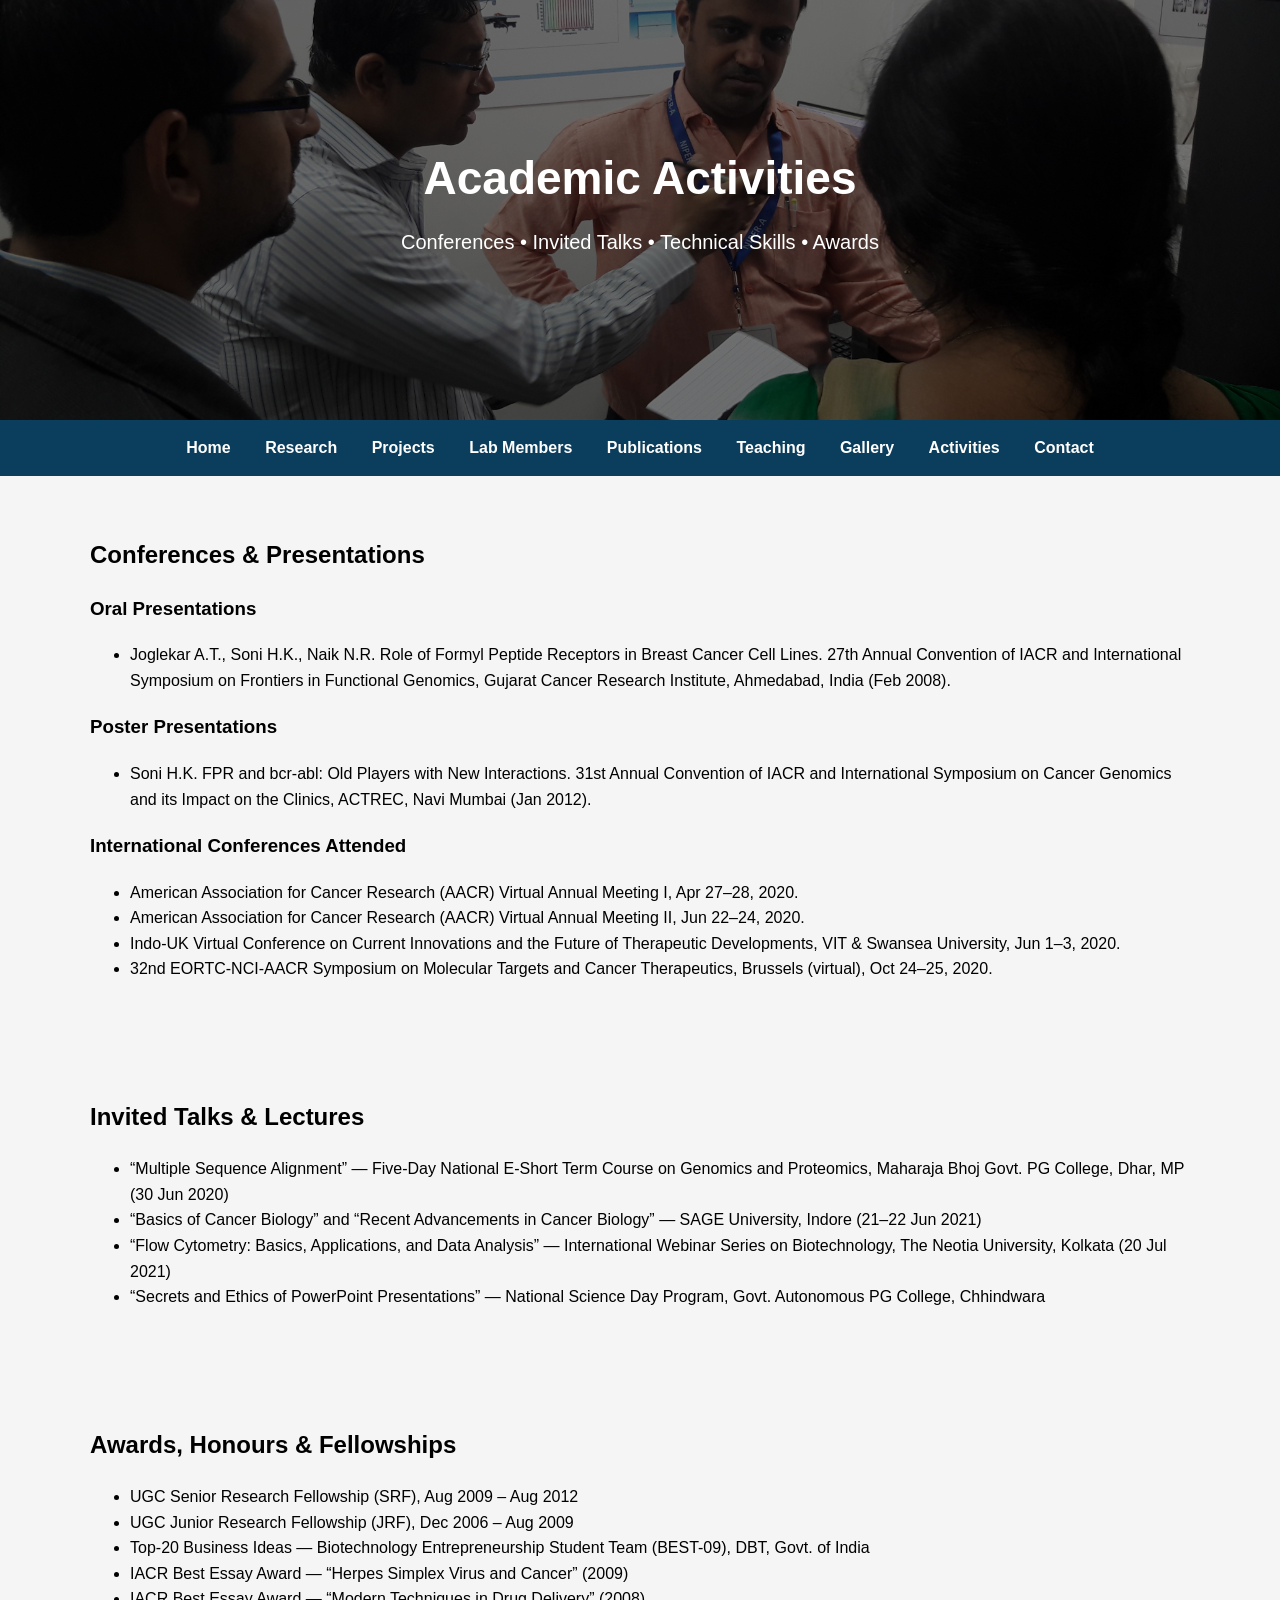
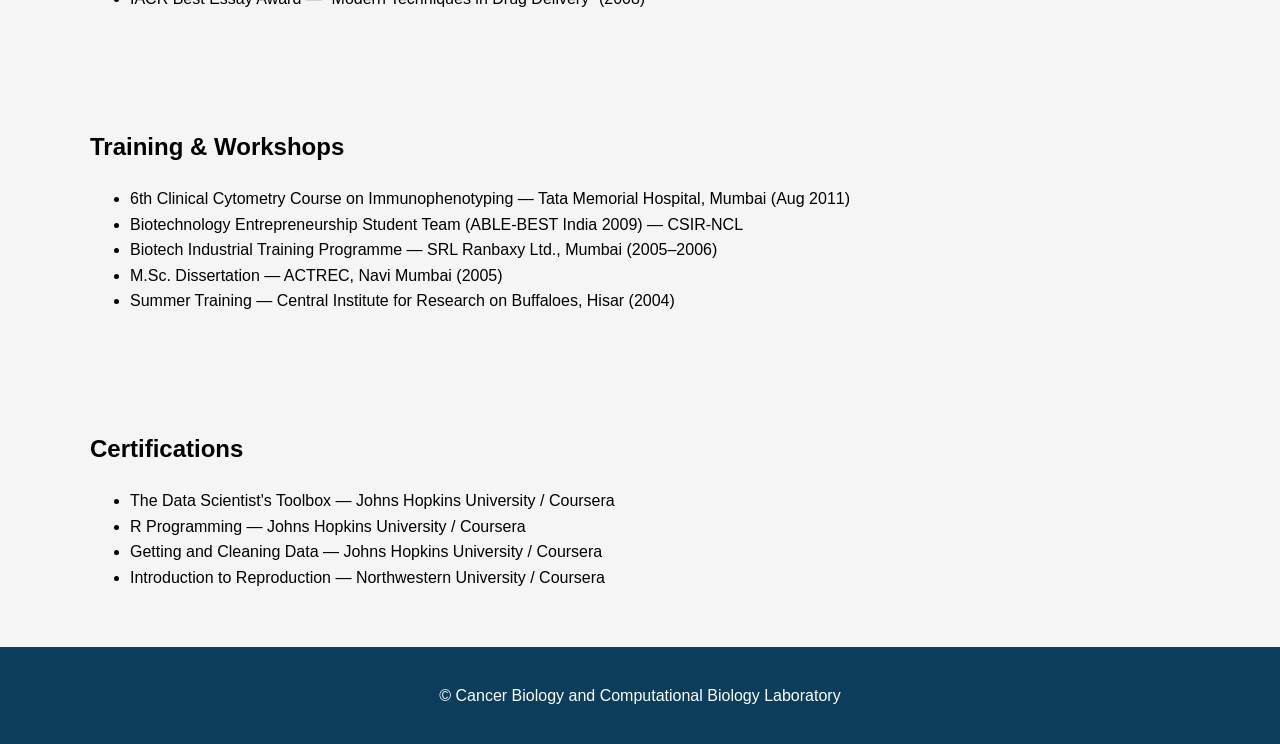
==== activities.html @ 558198d9 "activities.html" ====
<!DOCTYPE html>
<html>

<head>

<title>Academic Activities | Cancer Biology and Computational Biology Laboratory</title>

<meta name="viewport" content="width=device-width, initial-scale=1">

<link rel="stylesheet" href="css/style.css">

</head>

<body>

<header class="hero">

<div class="hero-content">

<h1>Academic Activities</h1>

<p>Conferences • Invited Talks • Technical Skills • Awards</p>

</div>

</header>

<nav>

<a href="index.html">Home</a>
<a href="research.html">Research</a>
<a href="projects.html">Projects</a>
<a href="people.html">Lab Members</a>
<a href="publications.html">Publications</a>
<a href="teaching.html">Teaching</a>
<a href="gallery.html">Gallery</a>
<a href="activities.html">Activities</a>
<a href="contact.html">Contact</a>

</nav>


<section class="container">

<h2>Conferences & Presentations</h2>

<h3>Oral Presentations</h3>

<ul>

<li>
Joglekar A.T., Soni H.K., Naik N.R. Role of Formyl Peptide Receptors in Breast Cancer Cell Lines. 
27th Annual Convention of IACR and International Symposium on Frontiers in Functional Genomics, 
Gujarat Cancer Research Institute, Ahmedabad, India (Feb 2008).
</li>

</ul>

<h3>Poster Presentations</h3>

<ul>

<li>
Soni H.K. FPR and bcr-abl: Old Players with New Interactions. 
31st Annual Convention of IACR and International Symposium on Cancer Genomics and its Impact on the Clinics, 
ACTREC, Navi Mumbai (Jan 2012).
</li>

</ul>


<h3>International Conferences Attended</h3>

<ul>

<li>American Association for Cancer Research (AACR) Virtual Annual Meeting I, Apr 27–28, 2020.</li>

<li>American Association for Cancer Research (AACR) Virtual Annual Meeting II, Jun 22–24, 2020.</li>

<li>Indo-UK Virtual Conference on Current Innovations and the Future of Therapeutic Developments, VIT & Swansea University, Jun 1–3, 2020.</li>

<li>32nd EORTC-NCI-AACR Symposium on Molecular Targets and Cancer Therapeutics, Brussels (virtual), Oct 24–25, 2020.</li>

</ul>

</section>


<section class="container">

<h2>Invited Talks & Lectures</h2>

<ul>

<li>
“Multiple Sequence Alignment” — Five-Day National E-Short Term Course on Genomics and Proteomics,
Maharaja Bhoj Govt. PG College, Dhar, MP (30 Jun 2020)
</li>

<li>
“Basics of Cancer Biology” and “Recent Advancements in Cancer Biology” —
SAGE University, Indore (21–22 Jun 2021)
</li>

<li>
“Flow Cytometry: Basics, Applications, and Data Analysis” —
International Webinar Series on Biotechnology, The Neotia University, Kolkata (20 Jul 2021)
</li>

<li>
“Secrets and Ethics of PowerPoint Presentations” —
National Science Day Program, Govt. Autonomous PG College, Chhindwara
</li>

</ul>

</section>


<section class="container">

<h2>Awards, Honours & Fellowships</h2>

<ul>

<li>UGC Senior Research Fellowship (SRF), Aug 2009 – Aug 2012</li>

<li>UGC Junior Research Fellowship (JRF), Dec 2006 – Aug 2009</li>

<li>Top-20 Business Ideas — Biotechnology Entrepreneurship Student Team (BEST-09), DBT, Govt. of India</li>

<li>IACR Best Essay Award — “Herpes Simplex Virus and Cancer” (2009)</li>

<li>IACR Best Essay Award — “Modern Techniques in Drug Delivery” (2008)</li>

</ul>

</section>


<section class="container">

<h2>Training & Workshops</h2>

<ul>

<li>6th Clinical Cytometry Course on Immunophenotyping — Tata Memorial Hospital, Mumbai (Aug 2011)</li>

<li>Biotechnology Entrepreneurship Student Team (ABLE-BEST India 2009) — CSIR-NCL</li>

<li>Biotech Industrial Training Programme — SRL Ranbaxy Ltd., Mumbai (2005–2006)</li>

<li>M.Sc. Dissertation — ACTREC, Navi Mumbai (2005)</li>

<li>Summer Training — Central Institute for Research on Buffaloes, Hisar (2004)</li>

</ul>

</section>


<section class="container">

<h2>Certifications</h2>

<ul>

<li>The Data Scientist's Toolbox — Johns Hopkins University / Coursera</li>

<li>R Programming — Johns Hopkins University / Coursera</li>

<li>Getting and Cleaning Data — Johns Hopkins University / Coursera</li>

<li>Introduction to Reproduction — Northwestern University / Coursera</li>

</ul>

</section>


<footer>

<p>© Cancer Biology and Computational Biology Laboratory</p>

</footer>

</body>
</html>
---- css/style.css ----
/* GLOBAL */

body{
margin:0;
font-family:Arial, Helvetica, sans-serif;
background:#f5f5f5;
line-height:1.6;
}


/* HERO HEADER */

.hero{
background-image:url("../images/20180116_160716.jpg");
background-size:cover;
background-position:center;
height:420px;
display:flex;
align-items:center;
justify-content:center;
text-align:center;
color:white;
position:relative;
}

.hero::before{
content:"";
position:absolute;
top:0;
left:0;
width:100%;
height:100%;
background:rgba(0,0,0,0.55);
}

.hero-content{
position:relative;
z-index:1;
}

.hero h1{
font-size:46px;
margin:0;
}

.hero p{
font-size:20px;
margin-top:10px;
}


/* NAVIGATION */

nav{
background:#0b3d5c;
padding:15px;
text-align:center;
}

nav a{
color:white;
margin:15px;
text-decoration:none;
font-weight:bold;
}

nav a:hover{
text-decoration:underline;
}


/* PAGE CONTAINER */

.container{
max-width:1100px;
margin:auto;
padding:40px;
}


/* GRID LAYOUT */

.grid{
display:grid;
grid-template-columns:repeat(auto-fit,minmax(280px,1fr));
gap:25px;
width:100%;
}


/* CARD DESIGN */

.card{
background:white;
padding:25px;
box-shadow:0px 2px 6px rgba(0,0,0,0.1);
transition:transform 0.3s;
}

.card:hover{
transform:translateY(-6px);
}

.card img{
width:100%;
border-radius:6px;
}

.card h3{
margin-top:0;
}


/* PROFILE SECTION */

.profile{
display:flex;
gap:40px;
align-items:flex-start;
margin-top:20px;
}

.profile img{
width:230px;
border-radius:10px;
box-shadow:0 6px 12px rgba(0,0,0,0.15);
flex-shrink:0;
}

.profile-info{
max-width:650px;
}


/* RESEARCH SNAPSHOT ANIMATION */

.fade-in{
opacity:0;
transform:translateY(20px);
animation:fadeUp 1s forwards;
}

.fade-in:nth-child(2){animation-delay:0.2s;}
.fade-in:nth-child(3){animation-delay:0.4s;}
.fade-in:nth-child(4){animation-delay:0.6s;}

@keyframes fadeUp{
to{
opacity:1;
transform:translateY(0);
}
}


/* SCROLLING PUBLICATION */

.scroll-box{
background:#0b3d5c;
color:white;
padding:15px;
overflow:hidden;
white-space:nowrap;
}

.scroll-text{
display:inline-block;
padding-left:100%;
animation:scrollLeft 25s linear infinite;
}

@keyframes scrollLeft{
from{transform:translateX(0);}
to{transform:translateX(-100%);}
}


/* RESEARCH DIAGRAM */

.diagram{
width:100%;
margin-top:30px;
}


/* FOOTER */

footer{
background:#0b3d5c;
color:white;
text-align:center;
padding:20px;
}


/* ============================= */
/* MOBILE RESPONSIVE DESIGN */
/* ============================= */

@media screen and (max-width:768px){

.hero h1{
font-size:28px;
}

.hero p{
font-size:16px;
}

.container{
padding:25px;
}

/* Stack PI profile vertically */

.profile{
flex-direction:column;
align-items:center;
text-align:center;
}

.profile img{
width:180px;
}

/* Grid becomes single column */

.grid{
grid-template-columns:1fr;
}

/* Navigation spacing */

nav a{
display:inline-block;
margin:8px;
}

.card{
padding:20px;
}

}
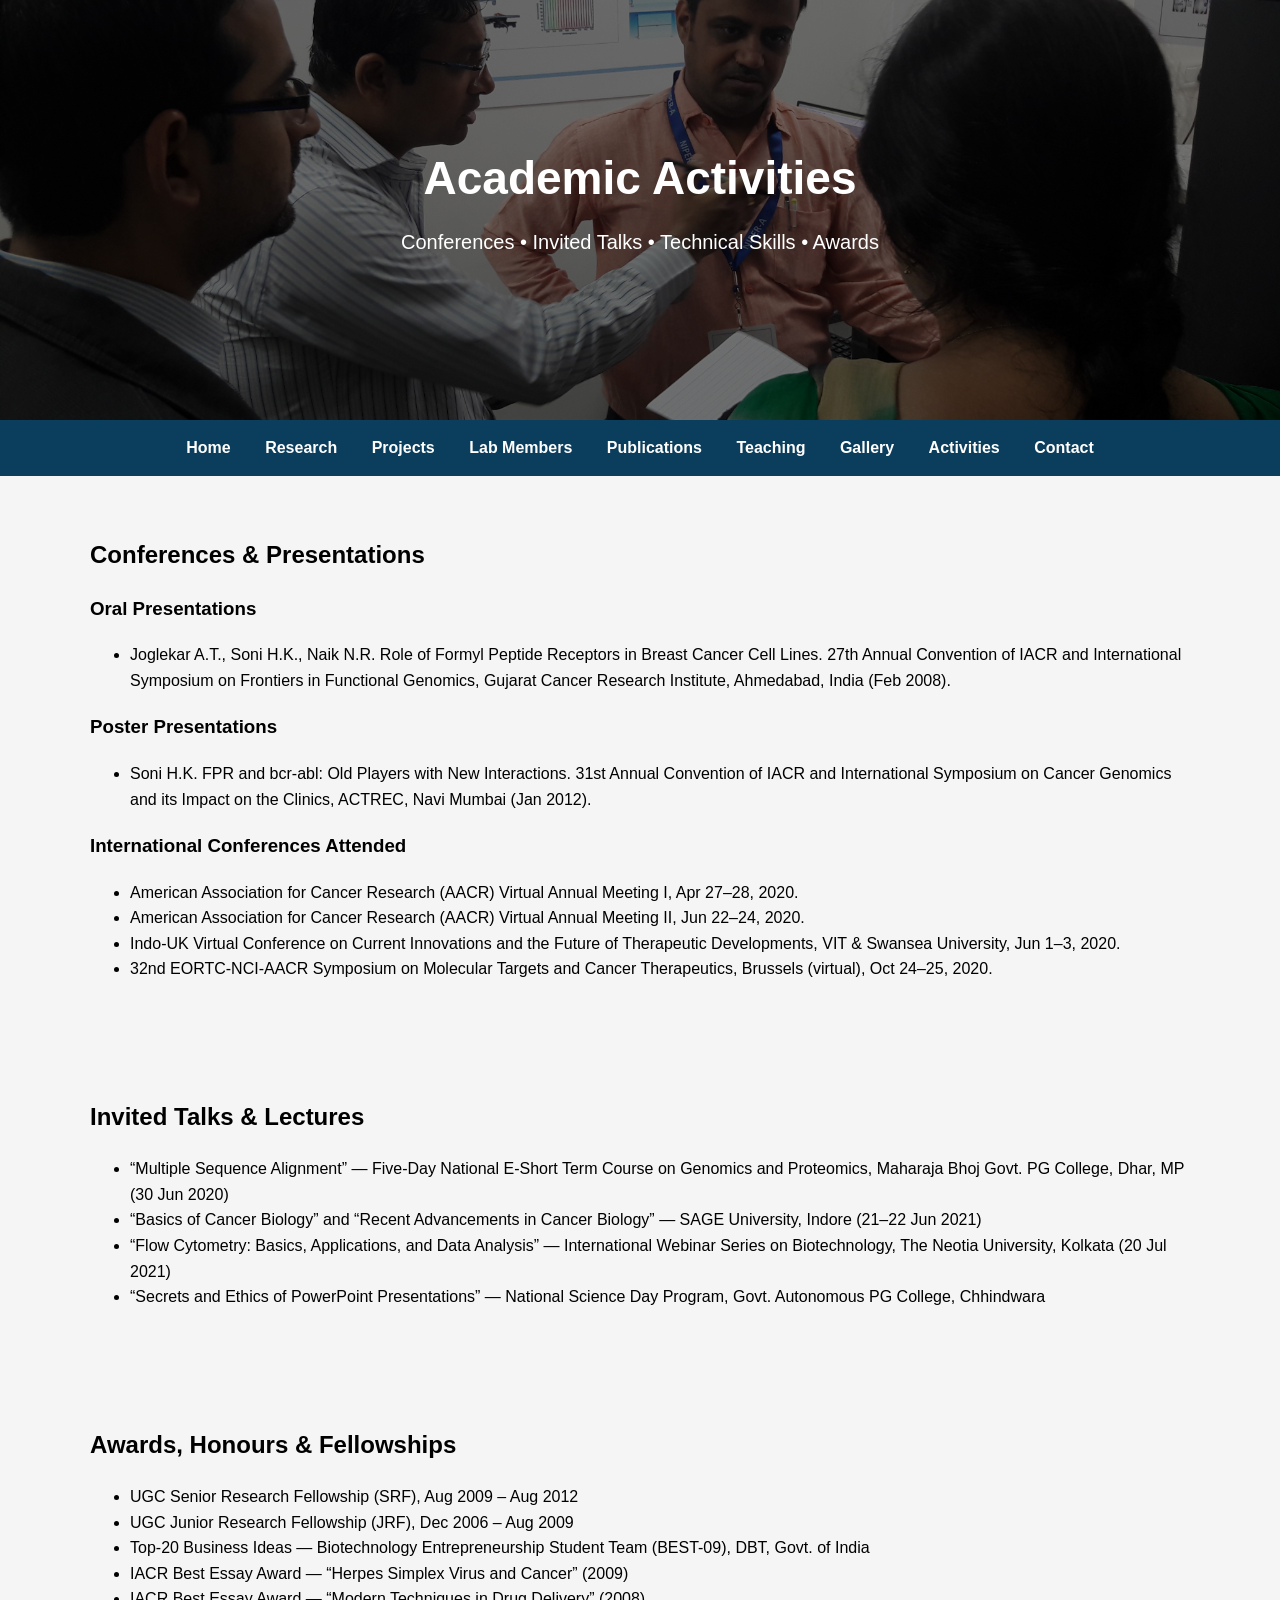
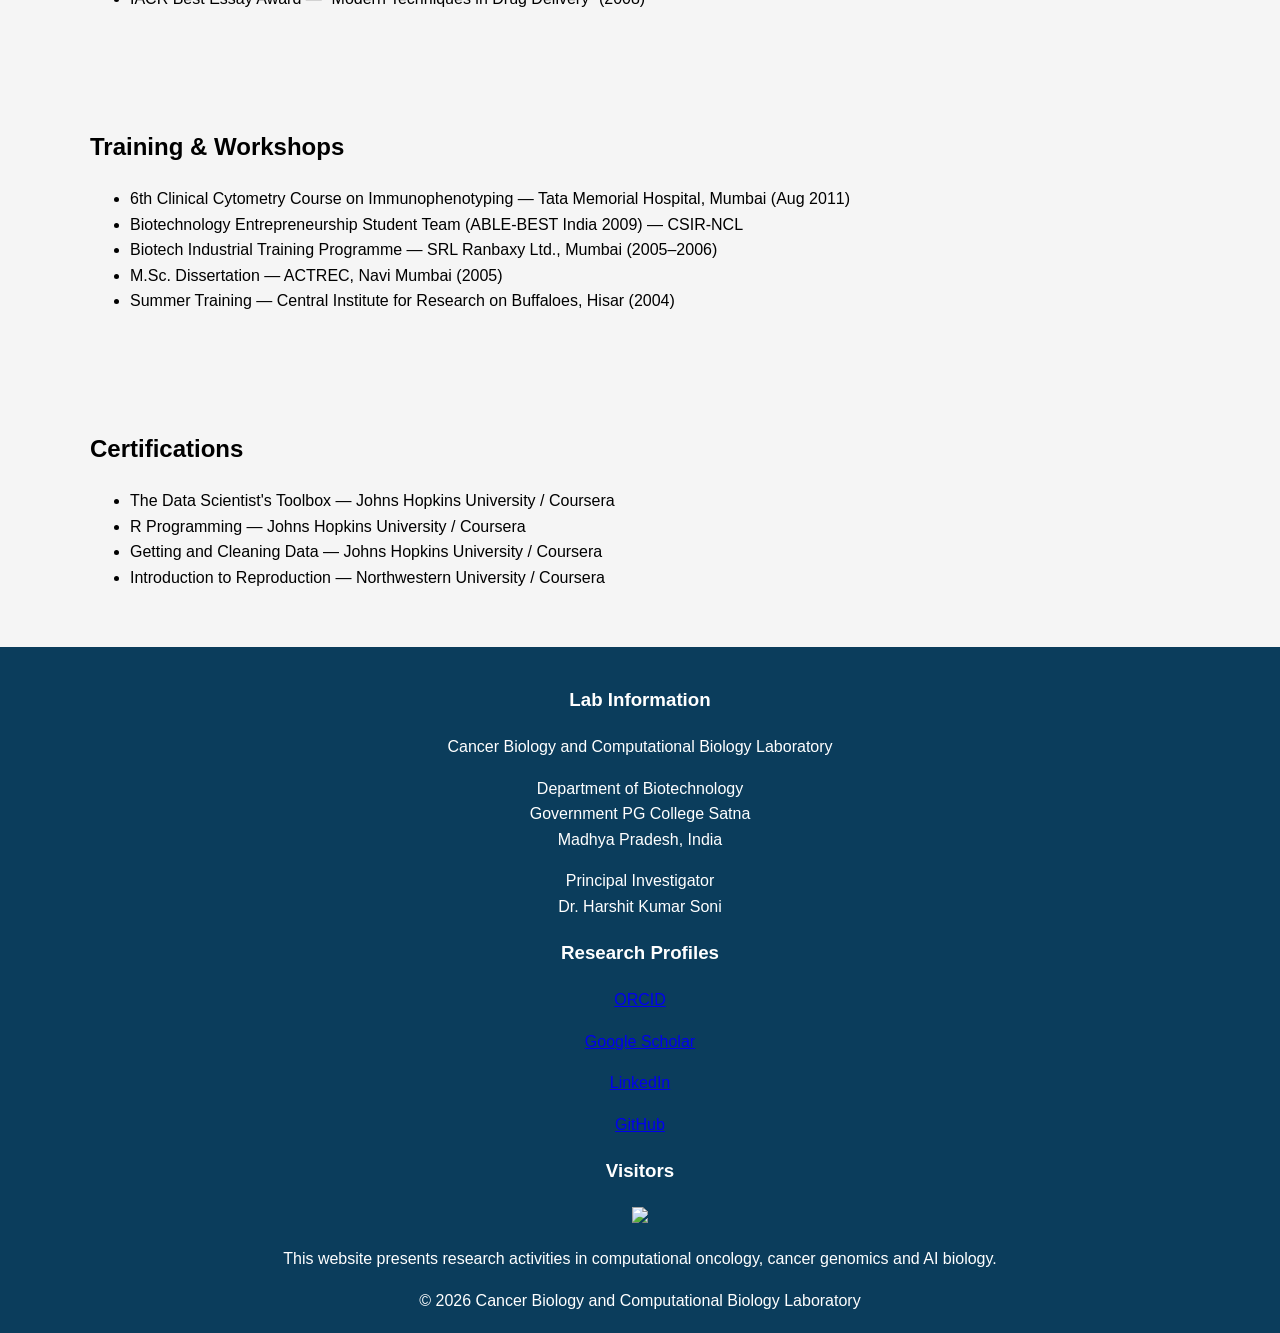
==== commit fa3b24f6: "activities.html" ====
--- a/activities.html
+++ b/activities.html
@@ -178,11 +178,96 @@
 </section>
 
 
-<footer>
-
-<p>© Cancer Biology and Computational Biology Laboratory</p>
+<footer class="footer-main">
+
+<div class="footer-container">
+
+<!-- LAB INFO -->
+
+<div class="footer-column">
+
+<h3>Lab Information</h3>
+
+<p>
+Cancer Biology and Computational Biology Laboratory
+</p>
+
+<p>
+Department of Biotechnology<br>
+Government PG College Satna<br>
+Madhya Pradesh, India
+</p>
+
+<p>
+Principal Investigator<br>
+Dr. Harshit Kumar Soni
+</p>
+
+</div>
+
+
+<!-- RESEARCH LINKS -->
+
+<div class="footer-column">
+
+<h3>Research Profiles</h3>
+
+<p>
+<a href="https://orcid.org/0000-0002-6165-9154" target="_blank">
+ORCID
+</a>
+</p>
+
+<p>
+<a href="https://scholar.google.com/citations?user=JZeGg2EAAAAJ" target="_blank">
+Google Scholar
+</a>
+</p>
+
+<p>
+<a href="https://www.linkedin.com/in/harshit-kumar-soni/" target="_blank">
+LinkedIn
+</a>
+</p>
+
+<p>
+<a href="https://github.com/hksoni2003" target="_blank">
+GitHub
+</a>
+</p>
+
+</div>
+
+
+<!-- VISITOR COUNTER -->
+
+<div class="footer-column">
+
+<h3>Visitors</h3>
+
+<p class="footer-visitor">
+
+<img src="https://api.visitorbadge.io/api/visitors?path=hksoni2003.github.io&label=Visitors&countColor=%230b3d5c">
+
+</p>
+
+<p>
+This website presents research activities in
+computational oncology, cancer genomics and AI biology.
+</p>
+
+</div>
+
+</div>
+
+
+<div class="footer-bottom">
+
+© 2026 Cancer Biology and Computational Biology Laboratory
+
+</div>
 
 </footer>
-
+  
 </body>
 </html>
--- a/css/style.css
+++ b/css/style.css
@@ -105,6 +105,28 @@
 width:100%;
 border-radius:6px;
 }
+/* MEDIA COVERAGE */
+
+.media-grid{
+display:grid;
+grid-template-columns:repeat(auto-fit,minmax(260px,1fr));
+gap:20px;
+margin-top:25px;
+}
+
+.media-grid img{
+width:100%;
+height:220px;
+object-fit:cover;
+border-radius:6px;
+box-shadow:0 4px 8px rgba(0,0,0,0.15);
+cursor:pointer;
+transition:transform 0.3s;
+}
+
+.media-grid img:hover{
+transform:scale(1.03);
+}
 
 .card h3{
 margin-top:0;
@@ -191,6 +213,17 @@
 padding:20px;
 }
 
+/* MEDIA COVERAGE IMAGE */
+
+.media-img{
+width:100%;
+max-width:500px;
+height:auto;
+display:block;
+margin:auto;
+border-radius:6px;
+box-shadow:0 3px 8px rgba(0,0,0,0.2);
+}
 
 /* ============================= */
 /* MOBILE RESPONSIVE DESIGN */
